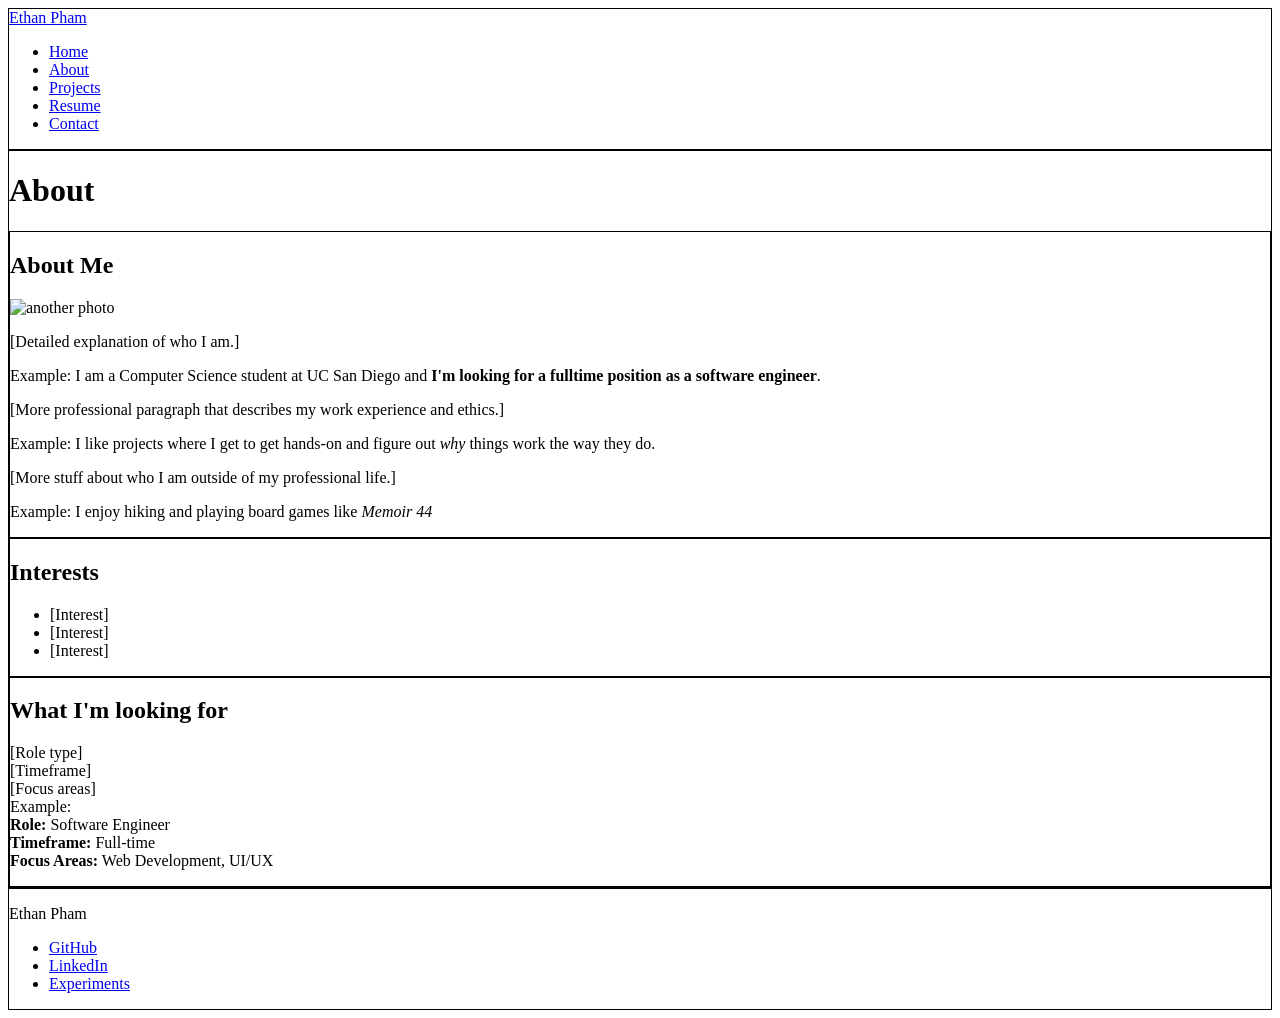
==== about.html @ 8f9e4ae4 "copy personalPortfolio over" ====
<!DOCTYPE html>
<html lang="en">
<head>
    <meta charset="UTF-8">
    <meta name="viewport" content="width=device-width, initial-scale=1.0">
    <meta name = "view-transition" content = "same-origin">
    <title>Ethan Pham — About Me</title>
    <link rel="canonical" href="https://rainbow-cat-8f5ade.netlify.app/about.html">
    <style>
        header, main, footer, section, article { border: 1px solid #000; }
    </style>
    <script> //Placeholder for third-party analytics script </script>
</head>
<body>
  <header>
    <a href="index.html">Ethan Pham</a>
    <nav>
      <ul>
        <li><a href="index.html">Home</a></li>
        <li><a href="about.html">About</a></li>
        <li><a href="projects.html">Projects</a></li>
        <li><a href="resume.html">Resume</a></li>
        <li><a href="contact.html">Contact</a></li>
      </ul>
    </nav>
  </header>

  <main>
    <h1>About</h1>

    <section>
        <h2>About Me</h2>
        <img src="images/about-photo.jpg" alt="another photo" width="300" height="300">
        <p>[Detailed explanation of who I am.]</p>
        <p>Example: I am a Computer Science student at UC San Diego and <strong>I'm looking for a fulltime position as a software engineer</strong>.</p>
        <p>[More professional paragraph that describes my work experience and ethics.]</p>
        <p>Example: I like projects where I get to get hands-on and figure out <em>why</em> things work the way they do.</p>
        <p>[More stuff about who I am outside of my professional life.]</p>
        <p>Example: I enjoy hiking and playing board games like <i>Memoir 44</i></p>
    </section>

    <section>
        <h2>Interests</h2>
        <ul>
            <li>[Interest]</li>
            <li>[Interest]</li>
            <li>[Interest]</li>
        </ul>
    </section>

    <section>
        <h2>What I'm looking for</h2>
        <p>
            <span>[Role type]</span><br>
            <span>[Timeframe]</span><br>
            <span>[Focus areas]</span><br>

            <span>Example: </span><br>
            <span><b>Role:</b> Software Engineer</span><br>
            <span><b>Timeframe:</b> Full-time</span><br>
            <span><b>Focus Areas:</b> Web Development, UI/UX</span><br>
        </p>
        </section>
  </main>

  <footer>
        <p>Ethan Pham</p>
        <ul>
        <li><a href="https://github.com/">GitHub</a></li>
        <li><a href="https://linkedin.com/">LinkedIn</a></li>
        <li><a href="experiments.html">Experiments</a></li>
        </ul>
  </footer>

  <noscript>This site works without JavaScript.</noscript>
</body>
</html>
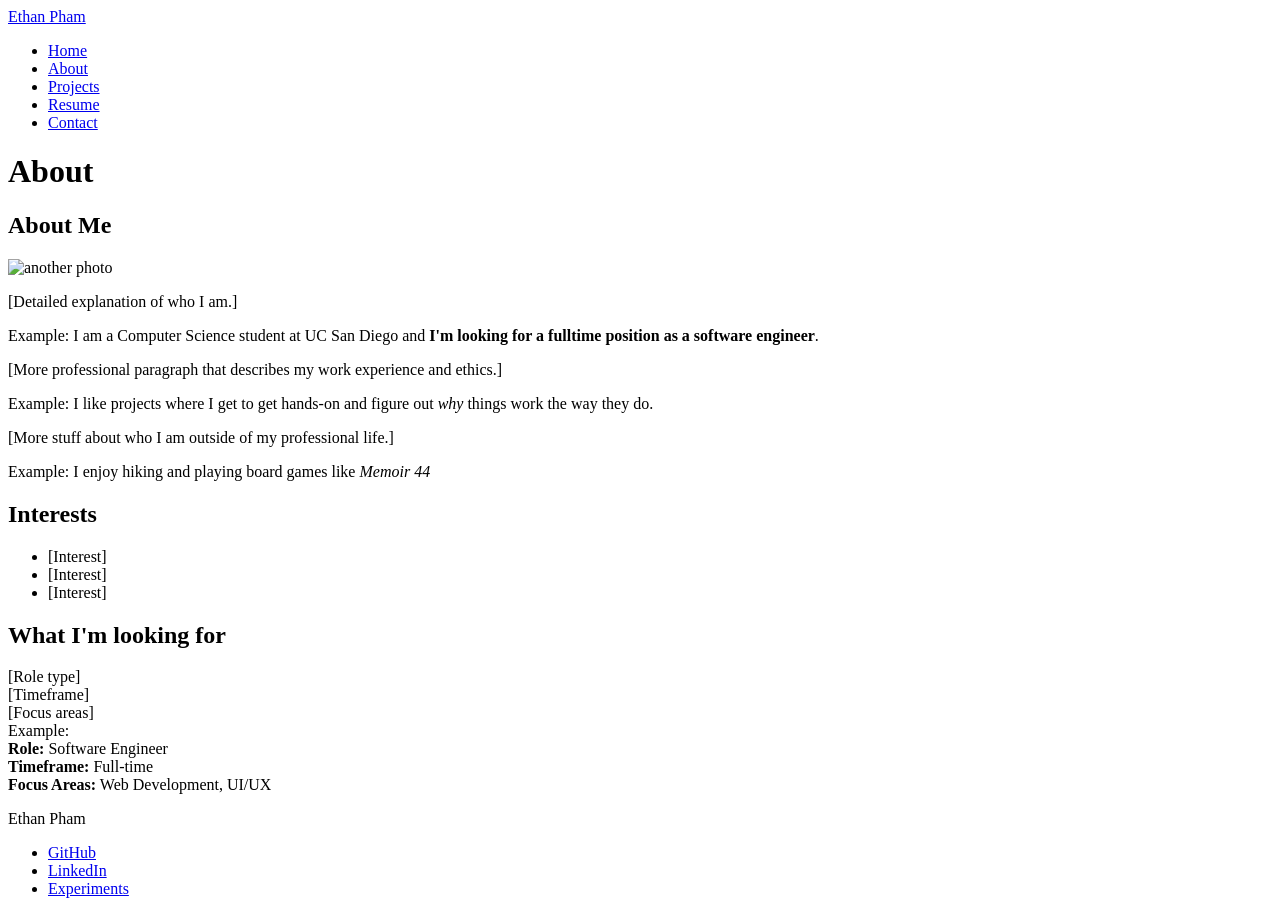
==== commit a66a5b3f: "part 2 stylesheet" ====
--- a/about.html
+++ b/about.html
@@ -5,10 +5,7 @@
     <meta name="viewport" content="width=device-width, initial-scale=1.0">
     <meta name = "view-transition" content = "same-origin">
     <title>Ethan Pham — About Me</title>
-    <link rel="canonical" href="https://rainbow-cat-8f5ade.netlify.app/about.html">
-    <style>
-        header, main, footer, section, article { border: 1px solid #000; }
-    </style>
+    <link rel="stylesheet" href="personal.css">
     <script> //Placeholder for third-party analytics script </script>
 </head>
 <body>
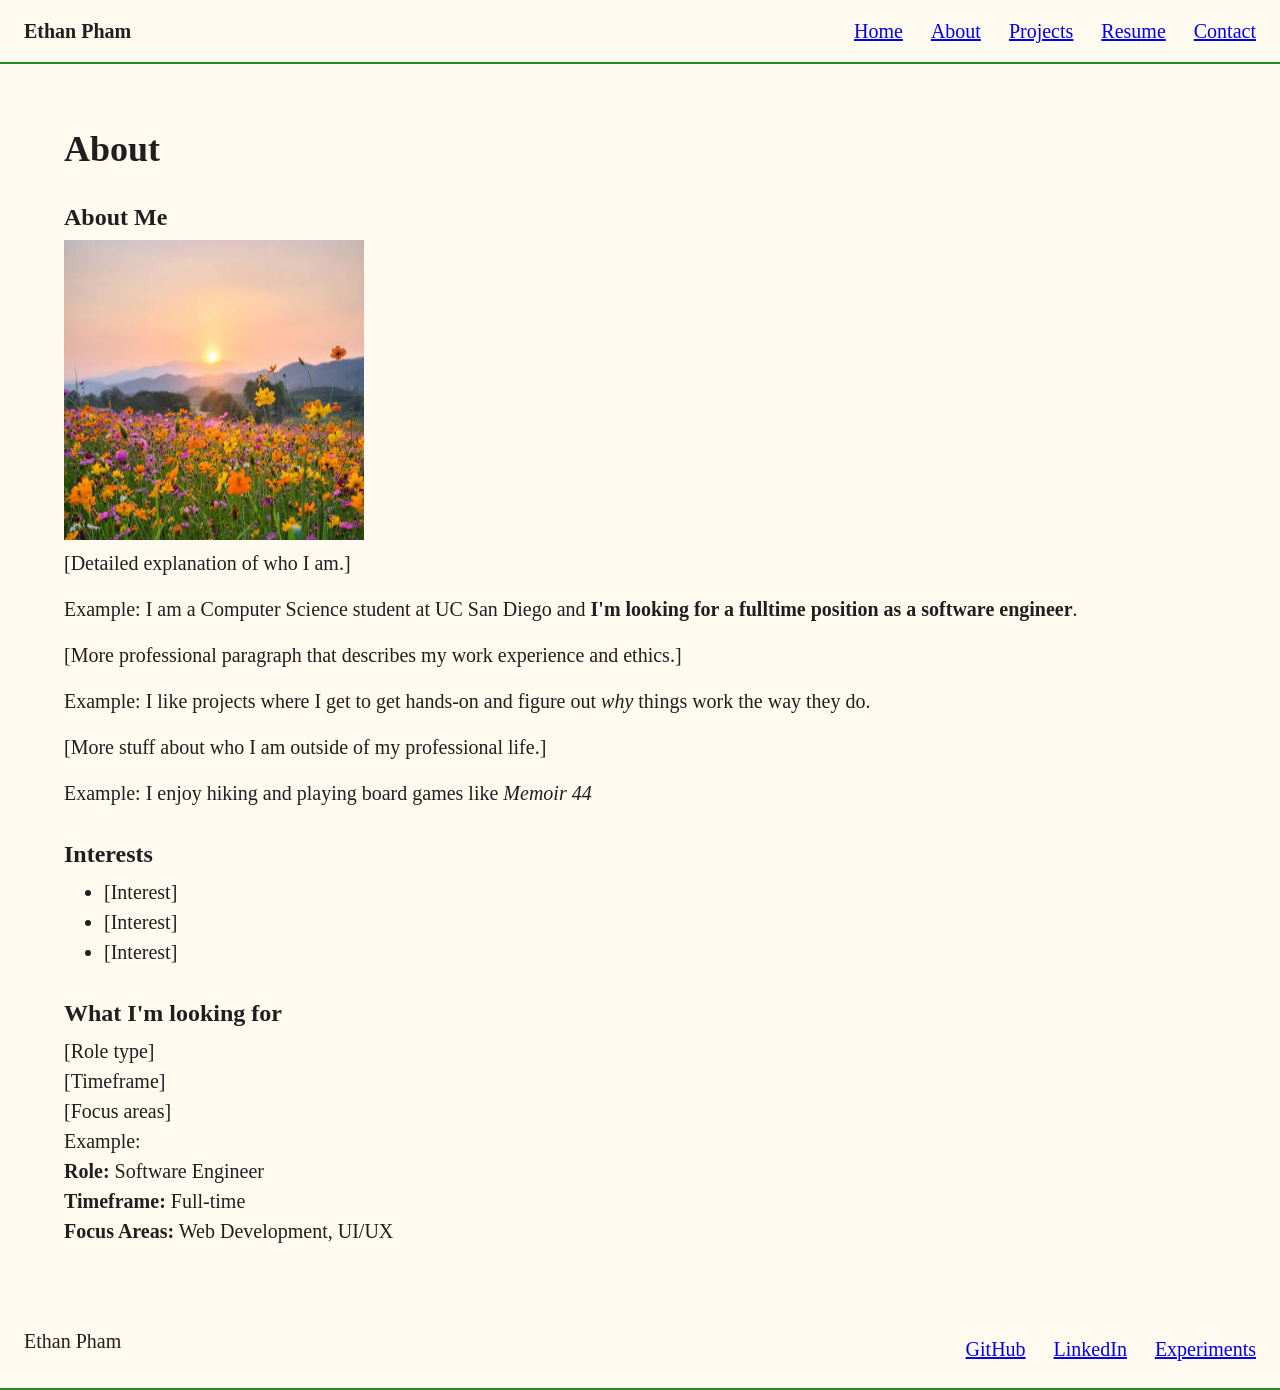
==== commit 4775c76a: "image placeholder" ====
--- a/about.html
+++ b/about.html
@@ -27,7 +27,7 @@
 
     <section>
         <h2>About Me</h2>
-        <img src="images/about-photo.jpg" alt="another photo" width="300" height="300">
+        <img src="images/placeholder.jpeg" alt="another photo" width="300" height="300">
         <p>[Detailed explanation of who I am.]</p>
         <p>Example: I am a Computer Science student at UC San Diego and <strong>I'm looking for a fulltime position as a software engineer</strong>.</p>
         <p>[More professional paragraph that describes my work experience and ethics.]</p>
--- a/personal.css
+++ b/personal.css
@@ -0,0 +1,96 @@
+body > header {
+    display: flex;
+    justify-content: space-between;
+    align-items: center;
+    padding: 1rem 1.5rem;
+    border-bottom: 2px solid forestgreen;
+}
+
+
+body > header > a {
+    font-weight: 700;
+    text-decoration: none;
+    color: inherit;
+}
+
+nav ul {
+    display: flex;
+    gap: 1.75rem;
+    list-style: none;
+    margin: 0;
+    padding: 0;
+}
+
+
+body > footer {
+    display: flex;
+    justify-content: space-between;
+    align-items: center;
+    padding: 1rem 1.5rem;
+    border-bottom: 2px solid forestgreen;
+}
+
+body > footer > ul {
+    display: flex;
+    gap: 1.75rem;
+    list-style: none;
+    margin: 0;
+    padding: 0;
+}
+
+h1, h2, h3 {
+  line-height: 1.2;    
+  margin-top: 2rem;    
+  margin-bottom: 0.5rem; 
+}
+
+h1 {
+    font-size: 2.25rem;
+}
+
+h2 {
+    font-size: 1.5rem;
+}
+
+h3 {
+    font-size: 1.2rem;
+}
+
+body {
+    font-family: "Times New Roman", Times, Georgia, serif;
+    font-size: 1.25rem;
+    line-height: 1.5;
+    color: #1f1f1f;
+    background: floralwhite;
+    margin: 0;
+}
+
+main {
+    max-width: 72rem;
+    margin: 0 auto;
+    padding: 2rem 1.5rem;
+}
+
+p, ul, ol {
+    margin-top: 0;
+    margin-bottom: 1rem;
+}
+
+section {
+    margin-bottom: 2rem;
+}
+
+button {
+    font: inherit;
+    font-size: 1rem;
+    padding: 0.6em 1.2em;
+    border: 1px solid forestgreen;
+    border-radius: 0.25em;
+    background: forestgreen;
+    color: #fff;
+    cursor: pointer;
+}
+
+input, textarea {
+    font: inherit;
+}
